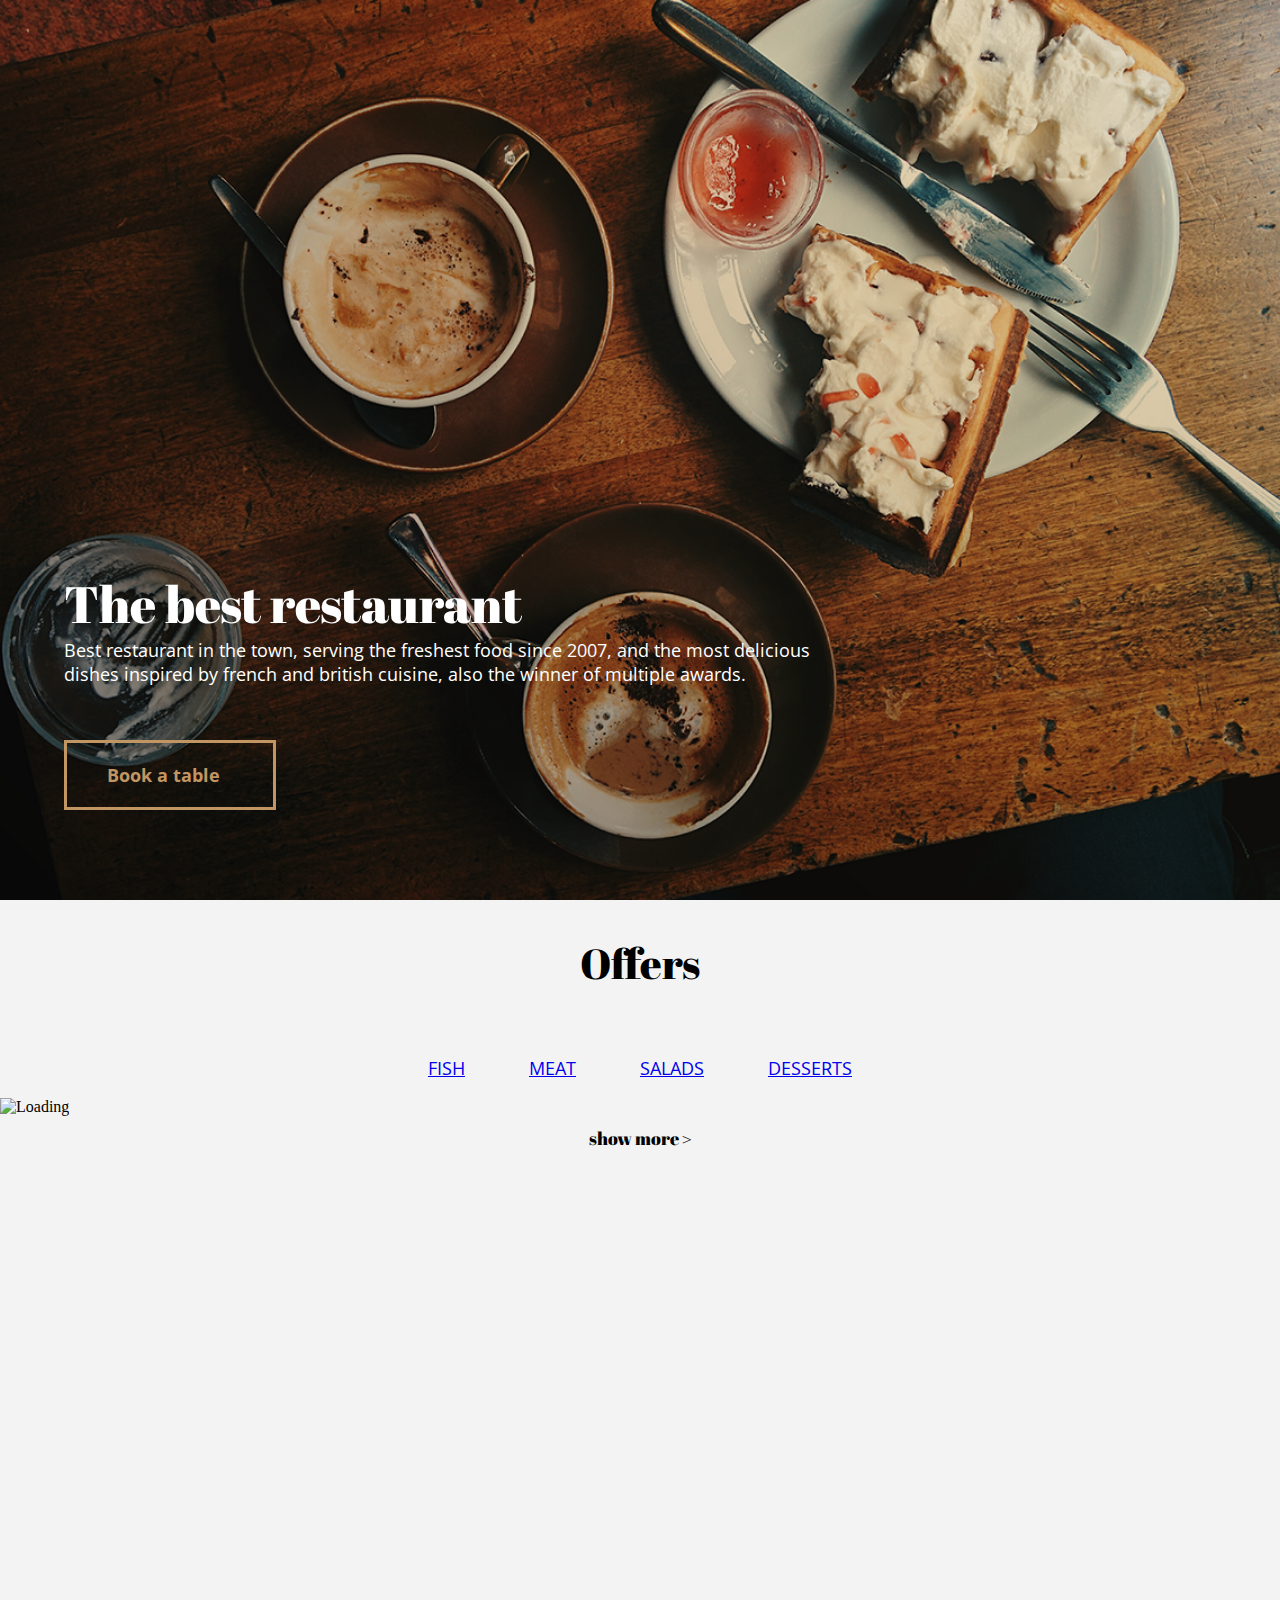
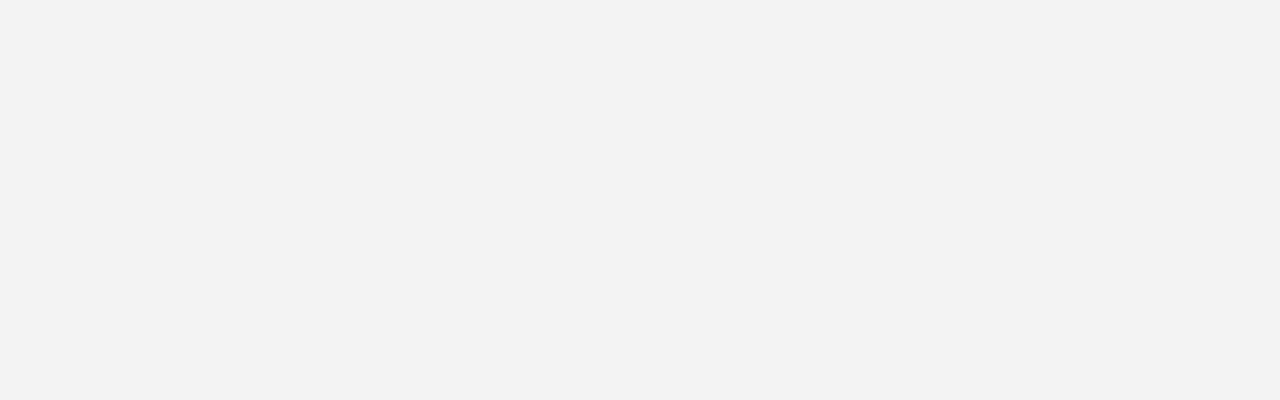
==== index.html @ 77340f49 "yes." ====
<html></html>
<head>
  <title>best restaurant</title>
  <meta charset="UTF-8"/>
  <meta name="theme-color" content="#000000"/>
  <meta name="viewport" content="width=device-width, initial-scale=1.0"/>
  <link rel="stylesheet" href="https://code.jquery.com/ui/1.11.4/themes/smoothness/jquery-ui.css"/>
  <link rel="stylesheet" href="https://fonts.googleapis.com/css?family=Open+Sans:400,700|Montserrat:400,700|Abril+Fatface"/>
  <link rel="stylesheet" href="https://maxcdn.bootstrapcdn.com/font-awesome/4.6.2/css/font-awesome.min.css"/>
  <script src="https://code.jquery.com/jquery-3.0.0.js"></script>
  <script src="https://ajax.googleapis.com/ajax/libs/jqueryui/1.11.4/jquery-ui.min.js"></script>
  <script src="js/web.js"></script><meta name="theme-color" content="#db5945">
  <link rel="stylesheet" href="css/style.css"/>
</head>
<body>
  <header>
    <div class="hero-img"></div>
    <div class="hero-text">The best restaurant
      <div class="hero-desc">Best restaurant in the town, serving the freshest food since 2007, and the most delicious dishes inspired by french and british cuisine, also the winner of multiple awards. </div>
      <div class="hero-cta"><a href="booking.html">Book a table</a></div>
    </div>
  </header>
  <section class="offers">
    <h2>Offers</h2>
    <ul id="container">
      <li><a href="fish.html">FISH</a></li>
      <li><a href="meat.html">MEAT</a></li>
      <li><a href="salads.html">SALADS</a></li>
      <li><a href="desserts.html">DESSERTS</a></li>
    </ul>
    <div id="ajax-content"></div>
    <div class="showcase--fish"> <img src="https://unsplash.it/240/?image=780"/><img src="https://unsplash.it/240/?image=780"/><img src="https://unsplash.it/240/?image=780"/><img src="https://unsplash.it/240/?image=780"/></div>
    <div class="show-more"><a href=""> show more  > </a></div>
  </section>
  <section class="features">
    <div class="parallax"></div>
  </section>
</body>
---- css/style.css ----
.hero-img {
  z-index: 1;
  background-image: url(../images/hero.png);
  background-repeat: no-repeat;
  background-position: center;
  background-size: cover;
  width: 100%;
  height: 100vh;
  transition: background-size 100ms ease-in-out; }

.hero-text {
  z-index: 2;
  position: absolute;
  bottom: 10vh;
  left: 5%;
  width: 60%;
  color: white;
  font-family: Abril Fatface;
  font-weight: normal;
  font-size: 51px; }
  @media screen and (max-width: 600px) {
    .hero-text {
      width: 90%; } }

.hero-desc {
  font-family: Open Sans;
  font-size: 18px;
  font-weight: normal; }

.hero-cta {
  font-size: 18px;
  font-family: open sans;
  font-weight: bold;
  margin-top: 3em;
  border: 3px solid #c19663;
  width: 7em;
  padding: 20px 40px;
  color: #c19663;
  transition: background-color 50ms ease-in; }
  .hero-cta:active {
    background-color: #c19663;
    color: white; }
  .hero-cta a {
    color: #c19663;
    text-decoration: none; }
    .hero-cta a:active {
      color: #ffffff; }

.offers h2 {
  font-family: Abril Fatface;
  font-weight: normal;
  font-size: 42px;
  text-align: center; }

.offers ul {
  text-align: center;
  padding-left: 0; }
  .offers ul li {
    position: relative;
    padding: 30px;
    color: black;
    display: inline-block;
    font-family: Open Sans;
    font-size: 18;
    font-weight: normal; }
    .offers ul li:hover {
      font-weight: bold; }
    @media screen and (max-width: 600px) {
      .offers ul li {
        display: block;
        padding: 10px; } }

.offers .showcase--fish {
  display: none;
  -webkit-justify-content: center;
  -ms-flex-pack: center;
  justify-content: center;
  -webkit-flex-flow: wrap;
  -ms-flex-flow: wrap;
  flex-flow: wrap; }
  .offers .showcase--fish img {
    padding: 0;
    border: 5px solid white;
    margin: 10px;
    box-shadow: 10px, 10px, 10px, 5px black; }

.offers ul li {
  border-bottom: 2px solid transparent;
  padding-bottom: 0px;
  cursor: pointer;
  transition: border-bottom .1s ease-in-out, padding-bottom .1s ease-in-out; }

.offers .selected-item {
  font-weight: bold;
  border-bottom: 2px solid #c19663;
  padding-bottom: 10px; }

.offers .show-more {
  font-family: Abril Fatface;
  font-weight: normal;
  font-size: 18;
  text-align: center;
  padding: 10px; }
  .offers .show-more a {
    text-decoration: none;
    border-bottom: 2px dotted transparent;
    transition: border-bottom .1s, color .1s; }
    .offers .show-more a:visited {
      text-decoration: none;
      color: black; }
    .offers .show-more a:hover {
      border-bottom: 2px solid #c19663;
      color: #404040; }

@media screen and (max-width: 500px) {
  .desktop--nav {
    display: none; }
  .mobile--nav {
    display: block; } }

@media screen and (min-width: 501px) {
  .desktop--nav {
    display: -webkit-flex;
    display: -ms-flexbox;
    display: flex; }
  .mobile--nav {
    display: none; } }

.desktop--nav .dsktp {
  padding: 0;
  margin: 0;
  z-index: 100;
  position: fixed;
  color: white;
  top: 0px;
  width: 100%;
  text-align: center;
  transition: background-color 200ms ease; }
  .desktop--nav .dsktp:active {
    top: -50px; }

.desktop--nav ul {
  margin: 0;
  padding: 0px; }
  .desktop--nav ul li {
    list-style: none;
    display: inline-block;
    padding: 30px;
    padding-top: 15px;
    padding-bottom: 15px; }
    .desktop--nav ul li a {
      color: white;
      text-decoration: none;
      -webkit-transform: color 200ms ease;
      -ms-transform: color 200ms ease;
      transform: color 200ms ease;
      font-family: Montserrat;
      font-weight: normal;
      font-size: 20px; }

.mobile--nav {
  margin: 5px;
  padding: 0px;
  background-color: #eeeeee; }
  .mobile--nav ul {
    padding: 0px;
    margin: 0px; }
    .mobile--nav ul li {
      list-style: none;
      text-align: center; }
      .mobile--nav ul li a {
        text-decoration: none;
        color: black; }

.parallax {
  background-image: url(../images/parallax.jpg);
  background-size: cover;
  background-repeat: no-repeat;
  background-attachment: fixed;
  height: 20vh;
  width: 100%; }

.featured {
  padding: 0;
  margin: 0; }

body, html {
  padding: 0;
  margin: 0;
  height: 2000px;
  background-color: #f3f3f3; }

body::-webkit-scrollbar {
  display: none; }
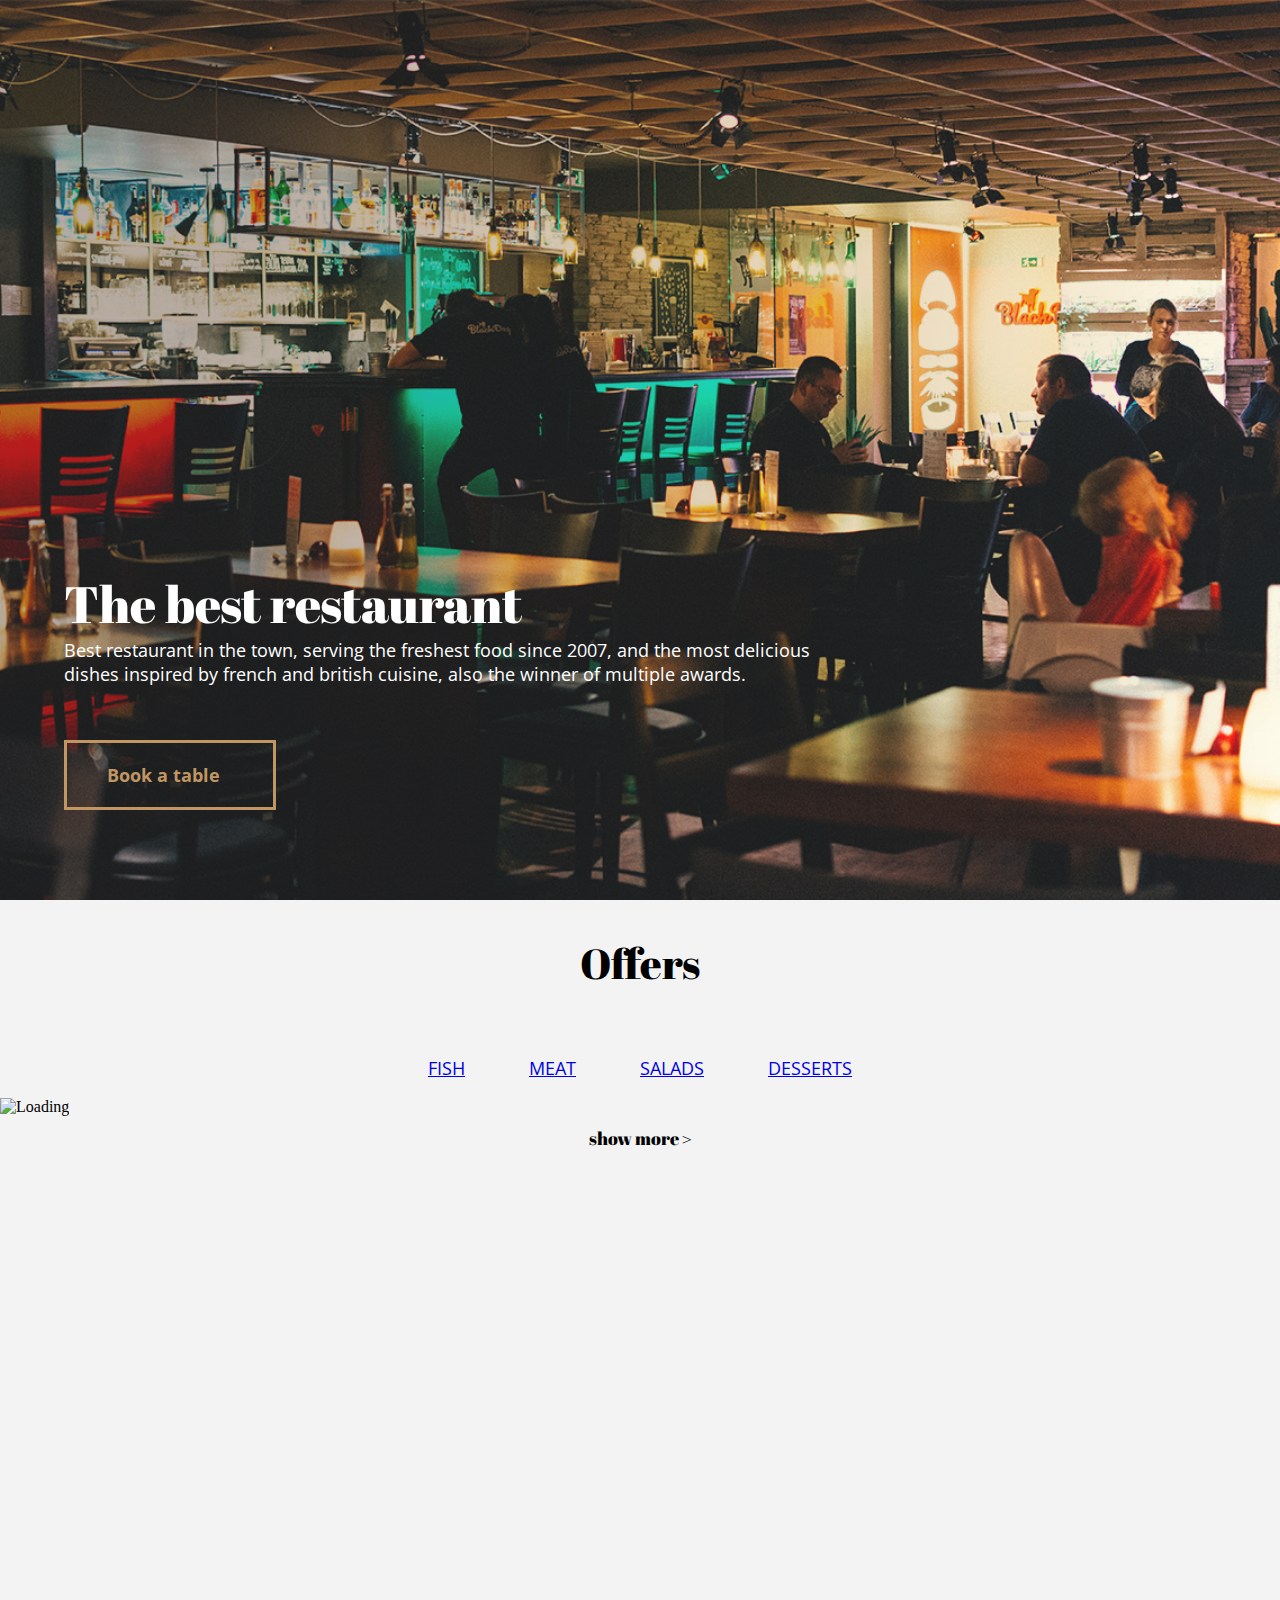
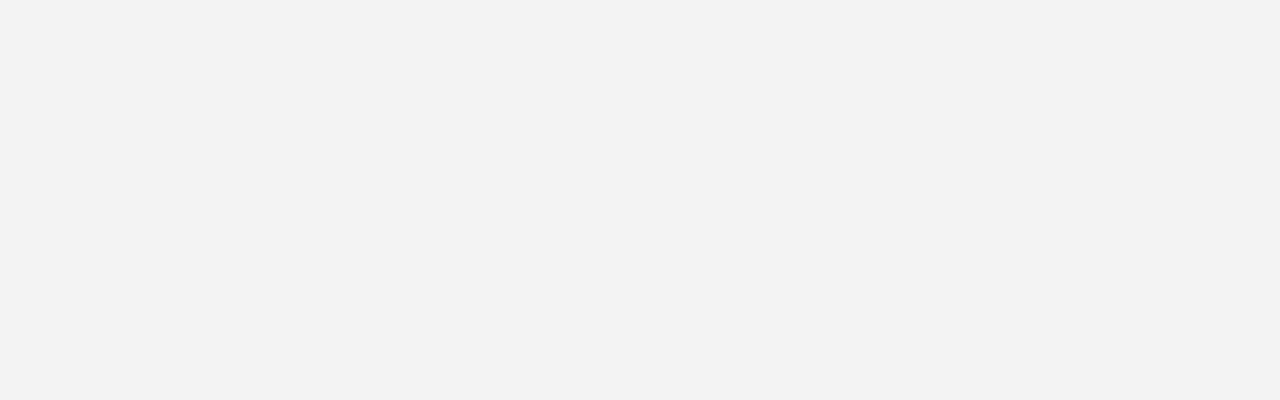
==== commit 7f2e844c: "no message" ====
--- a/index.html
+++ b/index.html
@@ -1,5 +1,5 @@
 
-<html></html>
+<html>
 <head>
   <title>best restaurant</title>
   <meta charset="UTF-8"/>
@@ -36,4 +36,5 @@
   <section class="features">
     <div class="parallax"></div>
   </section>
-</body>+</body>
+</html>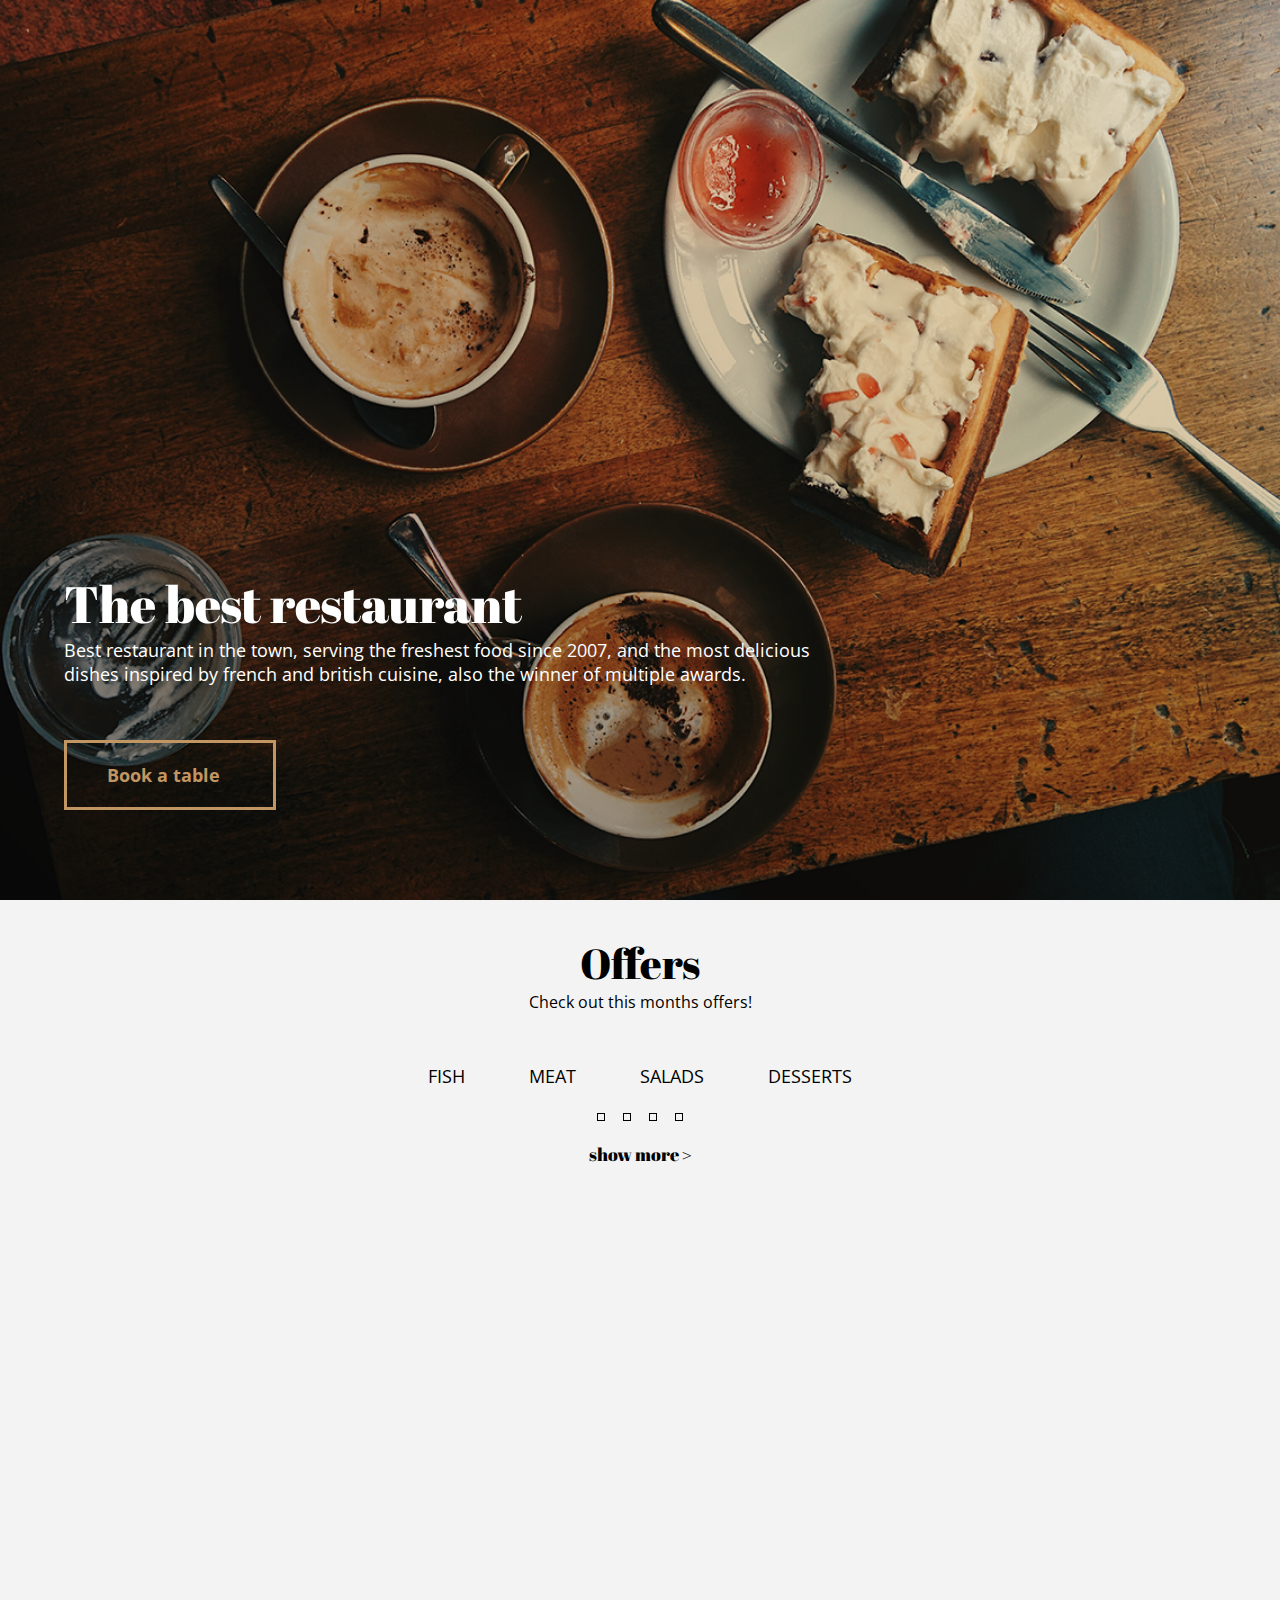
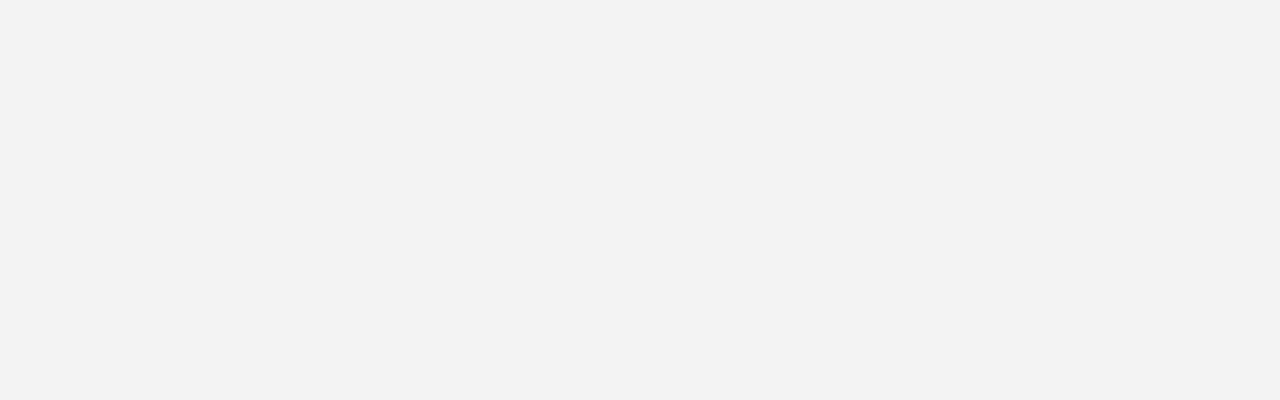
==== commit 68d784e5: "ajax test" ====
--- a/index.html
+++ b/index.html
@@ -1,5 +1,5 @@
 
-<html>
+<html></html>
 <head>
   <title>best restaurant</title>
   <meta charset="UTF-8"/>
@@ -23,6 +23,7 @@
   </header>
   <section class="offers">
     <h2>Offers</h2>
+    <h4>Check out this months offers!</h4>
     <ul id="container">
       <li><a href="fish.html">FISH</a></li>
       <li><a href="meat.html">MEAT</a></li>
@@ -36,5 +37,4 @@
   <section class="features">
     <div class="parallax"></div>
   </section>
-</body>
-</html>+</body>--- a/css/style.css
+++ b/css/style.css
@@ -50,6 +50,13 @@
   font-family: Abril Fatface;
   font-weight: normal;
   font-size: 42px;
+  text-align: center;
+  -webkit-margin-after: -.5em; }
+
+.offers h4 {
+  font-family: Open Sans;
+  font-size: 16px;
+  font-weight: normal;
   text-align: center; }
 
 .offers ul {
@@ -61,10 +68,16 @@
     color: black;
     display: inline-block;
     font-family: Open Sans;
-    font-size: 18;
-    font-weight: normal; }
+    font-size: 18px;
+    font-weight: normal;
+    transition: all 0.1s ease; }
+    .offers ul li a {
+      color: black;
+      text-decoration: none; }
+      .offers ul li a:visited {
+        color: black; }
     .offers ul li:hover {
-      font-weight: bold; }
+      font-weight: normal; }
     @media screen and (max-width: 600px) {
       .offers ul li {
         display: block;
@@ -111,6 +124,21 @@
     .offers .show-more a:hover {
       border-bottom: 2px solid #c19663;
       color: #404040; }
+
+#ajax-content {
+  display: -webkit-flex;
+  display: -ms-flexbox;
+  display: flex;
+  -webkit-justify-content: center;
+  -ms-flex-pack: center;
+  justify-content: center;
+  -webkit-flex-flow: wrap;
+  -ms-flex-flow: wrap;
+  flex-flow: wrap; }
+  #ajax-content img {
+    padding: 3px;
+    border: 1px solid black;
+    margin: 7px; }
 
 @media screen and (max-width: 500px) {
   .desktop--nav {
